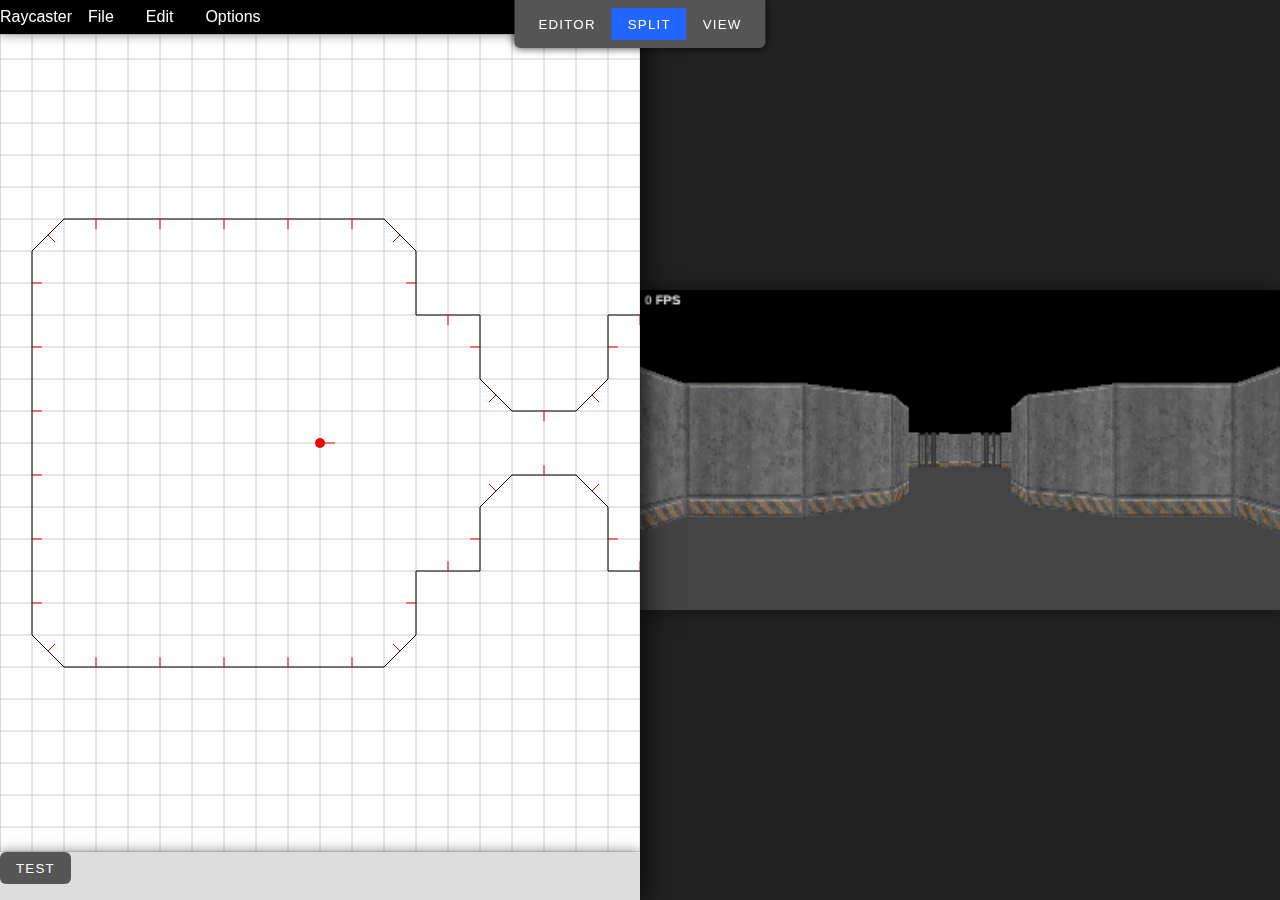
==== flextest.html @ f268cc6a "menu structure and styling" ====
<!DOCTYPE html>
<html lang="en">
<head>
    <meta charset="utf-8">
    <meta http-equiv="X-UA-Compatible" content="IE=edge">
    <meta name="viewport" content="width=device-width,initial-scale=1.0">
    <title>Flex test</title>
    <link href="resources/main.css" rel="stylesheet">
    <script src="scripts/newapp.js" type="text/javascript"></script>
</head>
<body>
    <div class="container" id="main">
        <div class="window-viewselector">
            <div class="btn-activecolor-primary" id="view-selector">
                <button value="editor"><span>Editor</span></button>
                <button value="split"><span>Split</span></button>
                <button value="view"><span>View</span></button>
            </div>
        </div>
        <div class="window window-left editor">
            <div class="editor-toolbar">
                <div class="menu-title">Raycaster</div>
                <menu data-ref="main-menu">
                    <li>
                        <button value="file">File</button>
                        <menu>
                            <li><button value="new">New</button></li>
                            <li><button value="open">Open</button></li>
                            <li><button value="save">Save</button></li>
                            <li><button value="save-as">Save As</button></li>
                        </menu>
                    </li>
                    <li>
                        <button value="edit">Edit</button>
                        <menu>
                            <li><button value="undo">Undo</button></li>
                            <li><button value="redo">Redo</button></li>
                            <li data-separator></li>
                            <li><button value="cut">Cut</button></li>
                            <li><button value="copy">Copy</button></li>
                            <li><button value="paste">Paste</button></li>
                        </menu>
                    </li>
                    <li>
                        <button value="options">Options</button>
                        <menu>
                            <li><button value="test1">Do something</button></li>
                            <li><button value="test2">Toggle viewselector</button></li>
                            <li>
                                <input type="checkbox" value="enabled" id="menu-toggle-viewselector" />
                                <label for="menu-toggle-viewselector">Enable viewselect</label>
                            </li>
                        </menu>
                    </li>
                </menu>
            </div>
            <div class="editor-content"><canvas id="panel" tabindex='1'></canvas></div>
            <div class="editor-footer"><button value="hello world" data-ref="btn-test"><span>Test</span></button></div>
        </div>
        <div class="window window-right">
            <div class="display-container">
                <div class="display-container-inner" id="raycast-view"></div>
            </div>
        </div>
    </div>
</body>
</html>
---- resources/main.css ----
@charset "UTF-8";
html, body {
  margin: 0;
  padding: 0;
  font-family: Arial, Helvetica, sans-serif;
}

/* colors */
body {
  /*--r-color-primary: #0099ff;*/
  --r-color-primary: #2266ff;
  --r-color-primary-dark: #1976d2;
  --r-color-primary-light: #bbdefb;
}

.btn-activecolor-primary {
  --r-color-button-active: var(--r-color-primary);
}

/* button styling */
.r-btn {
  position: relative;
  display: inline-flex;
  flex: 0 0 auto;
  align-items: center;
  justify-content: center;
  border-radius: 6px;
  outline: 0;
  border: 0;
  font-weight: 500;
  text-decoration: none;
  text-transform: uppercase;
  white-space: nowrap;
  letter-spacing: 0.0892857143em;
  transition-duration: 0.28s;
  transition-property: box-shadow, transform, opacity;
  transition-timing-function: cubic-bezier(0.4, 0, 0.2, 1);
  -webkit-user-select: none;
     -moz-user-select: none;
          user-select: none;
  vertical-align: middle;
  /**/
  padding: 0 16px;
  height: 32px;
  background-color: #555;
  color: #fff;
}

.r-btn.r-btn-active {
  background-color: var(--r-color-button-active);
}

.r-btn:not(.r-disabled) {
  cursor: pointer;
}

.r-btn:before {
  content: "";
  pointer-events: none;
  position: absolute;
  top: 0;
  left: 0;
  right: 0;
  bottom: 0;
  border-radius: inherit;
  background-color: #fff;
  opacity: 0;
  transition-duration: 0.28s;
  transition-property: opacity;
  transition-timing-function: cubic-bezier(0.4, 0, 0.2, 1);
}

.r-btn:not(.r-disabled):hover::before {
  opacity: 0.12;
}

.r-btn:not(.r-disabled):active::before {
  opacity: 0.24;
}

.r-btn.r-disabled {
  pointer-events: none;
  opacity: 0.38;
}

.r-btn span {
  align-items: center;
  color: inherit;
  display: flex;
  flex: 1 0 auto;
  justify-content: inherit;
  line-height: normal;
  position: relative;
  transition: inherit;
  transition-property: opacity;
}

/* ButtonGroup */
.r-btngroup {
  position: relative;
  display: inline-flex;
  vertical-align: middle;
}

.r-btngroup .r-btn:first-child:not(:last-child) {
  border-top-right-radius: 0;
  border-bottom-right-radius: 0;
}

.r-btngroup .r-btn:last-child:not(:first-child) {
  border-top-left-radius: 0;
  border-bottom-left-radius: 0;
}

.r-btngroup .r-btn:not(:last-child, :first-child) {
  border-radius: 0;
}

menu.r-menu {
  -webkit-user-select: none;
     -moz-user-select: none;
          user-select: none;
  font-size: 0;
  list-style-type: none;
  display: flex;
  flex-flow: row nowrap;
  color: #fff;
}
menu.r-menu, menu.r-menu menu {
  padding: 0;
  margin: 0;
}
menu.r-menu button, menu.r-menu label {
  display: block;
  position: relative;
  font-size: 1rem;
  text-align: left;
  white-space: nowrap;
  padding: 0.3rem 28px;
  margin: 0;
  border: none;
  color: currentColor;
  cursor: pointer;
  background-color: transparent;
}
menu.r-menu button {
  width: 100%;
}
menu.r-menu input[type=checkbox] {
  -webkit-appearance: none;
     -moz-appearance: none;
          appearance: none;
  display: block;
  position: absolute;
  pointer-events: none;
  top: 50%;
  left: 7px;
  transform: translateY(-50%);
  border: none;
  outline: none;
  background: none;
  margin: 0;
  padding: 0;
  line-height: 14px;
  text-align: center;
  height: 14px;
  width: 14px;
  color: currentColor;
}
menu.r-menu input[type=checkbox]::before {
  content: "✓";
  color: currentColor;
  opacity: 0;
  font-size: 10px;
  transition-property: opacity;
  transition-duration: 0.1s;
}
menu.r-menu input[type=checkbox]:checked::before {
  opacity: 1;
}
menu.r-menu li {
  position: relative;
}
menu.r-menu li:before {
  content: "";
  pointer-events: none;
  position: absolute;
  top: 0;
  left: 0;
  right: 0;
  bottom: 0;
  border-radius: inherit;
  background-color: #fff;
  opacity: 0;
  transition-property: opacity;
  transition-timing-function: cubic-bezier(0.4, 0, 0.2, 1);
}
menu.r-menu li:hover:before {
  opacity: 0.12;
}
menu.r-menu li[data-separator] {
  height: 1px;
  margin: 0.3rem 0;
  background-color: rgba(255, 255, 255, 0.2);
}
menu.r-menu > li {
  position: relative;
}
menu.r-menu > li > button {
  padding: 0.5rem 1rem;
}
menu.r-menu > li:hover:before {
  opacity: 0.12;
}
menu.r-menu > li > menu {
  position: absolute;
  top: 100%;
  left: 0;
  display: none;
}
menu.r-menu > li > menu, menu.r-menu > li > menu menu {
  background-color: #333;
}
menu.r-menu > li:hover > menu {
  display: block;
}

.container {
  position: relative;
  height: 100vh;
  width: 100vw;
  overflow: hidden;
  display: flex;
}

.window {
  position: relative;
  flex: 1;
  height: 100%;
  max-width: 100%;
  transition-property: flex, box-shadow, max-width;
  transition-duration: 0.3s;
  overflow: hidden;
}

.view-dynamic .window:hover {
  flex: 3;
}

.view-editor .window-right {
  max-width: 0%;
  flex: 0;
}

.view-view .window-left {
  max-width: 0%;
  flex: 0;
}

.window-left {
  background-color: #fff;
  z-index: 2;
  box-shadow: rgb(0, 0, 0) 0 0 32px;
}

.view-view .window-left {
  box-shadow: rgba(0, 0, 0, 0) 0 0 32px;
}

.window-right {
  background-color: #333;
  z-index: 1;
}

.window-viewselector {
  position: absolute;
  top: 0;
  left: 50%;
  transform: translateX(-50%);
  padding: 8px;
  background-color: #555;
  z-index: 3;
  border-bottom-left-radius: 6px;
  border-bottom-right-radius: 6px;
  box-shadow: rgba(0, 0, 0, 0.8) 0 0 8px;
}

/* Editor */
.editor {
  display: flex;
  flex-flow: column;
  height: 100%;
  z-index: 2;
}
.editor .editor-toolbar, .editor .editor-footer {
  position: relative;
  box-shadow: rgba(0, 0, 0, 0.5) 0 0 12px;
  z-index: 2;
}
.editor .editor-toolbar {
  display: flex;
  align-items: center;
  background-color: #000;
  color: #fff;
}
.editor .editor-footer {
  background-color: #ddd;
  min-height: 48px;
}
.editor .editor-content {
  background-color: #fff;
  flex: 2;
  overflow: hidden;
  z-index: 1;
}
.editor .editor-content canvas {
  width: 100%;
  height: 100%;
}
.editor .editor-content canvas:focus {
  outline: none;
}

/* View */
.display-container {
  --display-padding: 0px;
  --display-width: 800px;
  background-color: #222;
  display: flex;
  align-items: center;
  justify-content: center;
  height: 100%;
}
.display-container .display-container-inner {
  display: flex;
  aspect-ratio: 2/1;
  flex-grow: 1;
  max-height: calc(100% - var(--display-padding) * 2);
  justify-content: center;
}
.display-container .display-container-inner .raycast-display {
  display: block;
  aspect-ratio: 2/1;
  background-color: #000;
  max-width: calc(100% - var(--display-padding) * 2);
  box-shadow: rgba(0, 0, 0, 0.5) 0 0 16px;
}
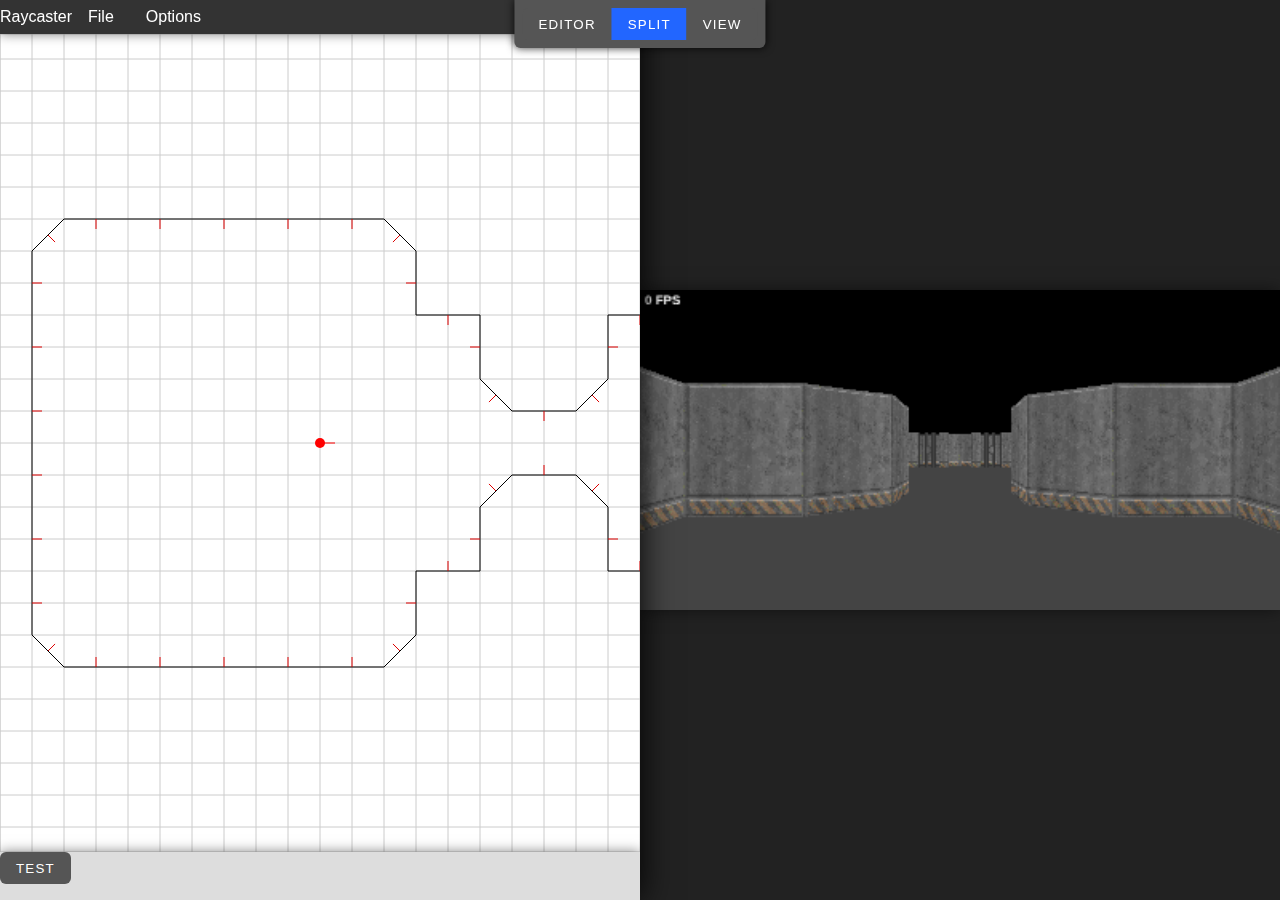
==== commit 95cf3b44: "submenus, and mockup" ====
--- a/flextest.html
+++ b/flextest.html
@@ -22,33 +22,67 @@
                 <div class="menu-title">Raycaster</div>
                 <menu data-ref="main-menu">
                     <li>
-                        <button value="file">File</button>
+                        <label>File</label>
                         <menu>
                             <li><button value="new">New</button></li>
                             <li><button value="open">Open</button></li>
-                            <li><button value="save">Save</button></li>
-                            <li><button value="save-as">Save As</button></li>
+                            <li><button value="save-as">Download</button></li>
                         </menu>
                     </li>
                     <li>
-                        <button value="edit">Edit</button>
+                        <label>Options</label>
                         <menu>
-                            <li><button value="undo">Undo</button></li>
-                            <li><button value="redo">Redo</button></li>
+                            <li>
+                                <label>Color</label>
+                                <menu>
+                                    <li><button value="options-opacity-custom">Custom</button></li>
+                                    <li data-separator></li>
+                                    <li><input type="radio" value="" name="options-color" id="options-color-1" checked /><label for="options-color-1">Random</label></li>
+                                    <li><input type="radio" value="#00000000" name="options-color" id="options-color-2" /><label for="options-color-2">Transparent</label></li>
+                                    <li><input type="radio" value="#444444ff" name="options-color" id="options-color-3" /><label for="options-color-3">Grey</label></li>
+                                    <li><input type="radio" value="#ff0000ff" name="options-color" id="options-color-4" /><label for="options-color-4">Red</label></li>
+                                    <li><input type="radio" value="#00ff00ff" name="options-color" id="options-color-5" /><label for="options-color-5">Green</label></li>
+                                    <li><input type="radio" value="#0000ffff" name="options-color" id="options-color-6" /><label for="options-color-6">Blue</label></li>
+                                    <li><input type="radio" value="#000000ff" name="options-color" id="options-color-7" /><label for="options-color-7">Black</label></li>
+                                    <li><input type="radio" value="#0099ffff" name="options-color" id="options-color-8" /><label for="options-color-8">LightBlue</label></li>
+                                </menu>
+                            </li>
+                            <li>
+                                <label>Texture</label>
+                                <menu>
+                                    <li><input type="radio" value="" name="options-texture" id="options-texture-1" checked /><label for="options-texture-1">None</label></li>
+                                    <li data-separator></li>
+                                    <li><input type="radio" value="concrete1" name="options-texture" id="options-texture-2" /><label for="options-texture-2">Concrete</label></li>
+                                    <li><input type="radio" value="concrete_pillar" name="options-texture" id="options-texture-3" /><label for="options-texture-3">Concrete Pillar</label></li>
+                                    <li><input type="radio" value="grate" name="options-texture" id="options-texture-4" /><label for="options-texture-4">Grate</label></li>
+                                    <li><input type="radio" value="debug" name="options-texture" id="options-texture-5" /><label for="options-texture-5">Debug</label></li>
+                                </menu>
+                            </li>
+                            <li>
+                                <label>Opacity</label>
+                                <menu>
+                                    <li><button value="options-opacity-custom">Custom</button></li>
+                                    <li data-separator></li>
+                                    <li><input type="radio" value="100" name="options-opacity" id="options-opacity-100" checked /><label for="options-opacity-100">100%</label></li>
+                                    <li><input type="radio" value="75"  name="options-opacity" id="options-opacity-75" /><label for="options-opacity-75">75%</label></li>
+                                    <li><input type="radio" value="50"  name="options-opacity" id="options-opacity-50" /><label for="options-opacity-50">50%</label></li>
+                                    <li><input type="radio" value="25"  name="options-opacity" id="options-opacity-25" /><label for="options-opacity-25">25%</label></li>
+                                    <li><input type="radio" value="10"  name="options-opacity" id="options-opacity-10" /><label for="options-opacity-10">10%</label></li>
+                                    <li><input type="radio" value="0"   name="options-opacity" id="options-opacity-0" /><label for="options-opacity-0">0%</label></li>
+                                </menu>
+                            </li>
                             <li data-separator></li>
-                            <li><button value="cut">Cut</button></li>
-                            <li><button value="copy">Copy</button></li>
-                            <li><button value="paste">Paste</button></li>
-                        </menu>
-                    </li>
-                    <li>
-                        <button value="options">Options</button>
-                        <menu>
-                            <li><button value="test1">Do something</button></li>
-                            <li><button value="test2">Toggle viewselector</button></li>
                             <li>
-                                <input type="checkbox" value="enabled" id="menu-toggle-viewselector" />
-                                <label for="menu-toggle-viewselector">Enable viewselect</label>
+                                <input type="checkbox" value="mirror" id="options-mirror" name="options-mirror" />
+                                <label for="options-mirror">Mirror</label>
+                            </li>
+                            <li>
+                                <input type="checkbox" value="opaque" id="options-opaque" name="options-opaque" />
+                                <label for="options-opaque">Opaque</label>
+                            </li>
+                            <li>
+                                <input type="checkbox" value="solid" id="options-solid" name="options-solid" />
+                                <label for="options-solid">Solid</label>
                             </li>
                         </menu>
                     </li>
--- a/resources/main.css
+++ b/resources/main.css
@@ -146,7 +146,7 @@
 menu.r-menu button {
   width: 100%;
 }
-menu.r-menu input[type=checkbox] {
+menu.r-menu input[type=checkbox], menu.r-menu input[type=radio] {
   -webkit-appearance: none;
      -moz-appearance: none;
           appearance: none;
@@ -167,7 +167,7 @@
   width: 14px;
   color: currentColor;
 }
-menu.r-menu input[type=checkbox]::before {
+menu.r-menu input[type=checkbox]::before, menu.r-menu input[type=radio]::before {
   content: "✓";
   color: currentColor;
   opacity: 0;
@@ -175,7 +175,7 @@
   transition-property: opacity;
   transition-duration: 0.1s;
 }
-menu.r-menu input[type=checkbox]:checked::before {
+menu.r-menu input[type=checkbox]:checked::before, menu.r-menu input[type=radio]:checked::before {
   opacity: 1;
 }
 menu.r-menu li {
@@ -203,25 +203,35 @@
   margin: 0.3rem 0;
   background-color: rgba(255, 255, 255, 0.2);
 }
-menu.r-menu > li {
-  position: relative;
-}
-menu.r-menu > li > button {
+menu.r-menu > li > button, menu.r-menu > li > label {
   padding: 0.5rem 1rem;
 }
 menu.r-menu > li:hover:before {
   opacity: 0.12;
 }
-menu.r-menu > li > menu {
+menu.r-menu > li menu {
   position: absolute;
   top: 100%;
   left: 0;
   display: none;
-}
-menu.r-menu > li > menu, menu.r-menu > li > menu menu {
   background-color: #333;
-}
-menu.r-menu > li:hover > menu {
+  border-radius: 6px;
+}
+menu.r-menu > li menu menu {
+  top: 0;
+  left: 100%;
+}
+menu.r-menu > li menu li:first-child {
+  margin-top: 6px;
+}
+menu.r-menu > li menu li:last-child {
+  margin-bottom: 6px;
+}
+menu.r-menu > li > menu {
+  border-top-left-radius: 0 !important;
+  border-top-right-radius: 0 !important;
+}
+menu.r-menu > li:hover > menu, menu.r-menu > li li:hover > menu {
   display: block;
 }
 
@@ -300,7 +310,7 @@
 .editor .editor-toolbar {
   display: flex;
   align-items: center;
-  background-color: #000;
+  background-color: #333;
   color: #fff;
 }
 .editor .editor-footer {
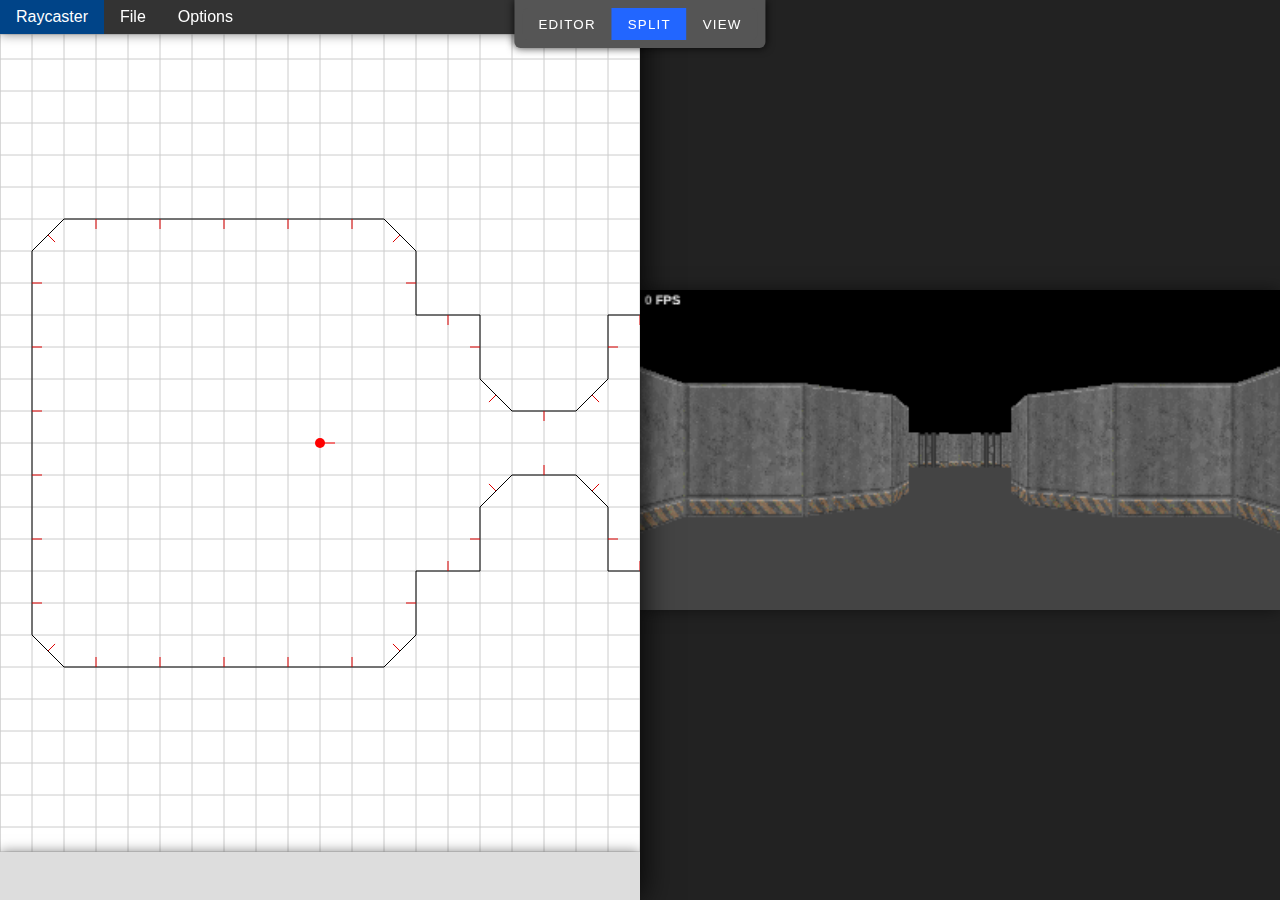
==== commit a6683c28: "title, hide button" ====
--- a/flextest.html
+++ b/flextest.html
@@ -89,7 +89,7 @@
                 </menu>
             </div>
             <div class="editor-content"><canvas id="panel" tabindex='1'></canvas></div>
-            <div class="editor-footer"><button value="hello world" data-ref="btn-test"><span>Test</span></button></div>
+            <div class="editor-footer"><button value="hello world" data-ref="btn-test" style="display: none;"><span>Test</span></button></div>
         </div>
         <div class="window window-right">
             <div class="display-container">
--- a/resources/main.css
+++ b/resources/main.css
@@ -313,6 +313,19 @@
   background-color: #333;
   color: #fff;
 }
+.editor .editor-toolbar .menu-title {
+  padding: 0 16px;
+  height: 100%;
+  display: flex;
+  align-items: center;
+  background-color: #004488;
+}
+.editor .editor-toolbar .separator {
+  height: 24px;
+  width: 1px;
+  background-color: rgba(255, 255, 255, 0.2);
+  margin: 0 8px;
+}
 .editor .editor-footer {
   background-color: #ddd;
   min-height: 48px;
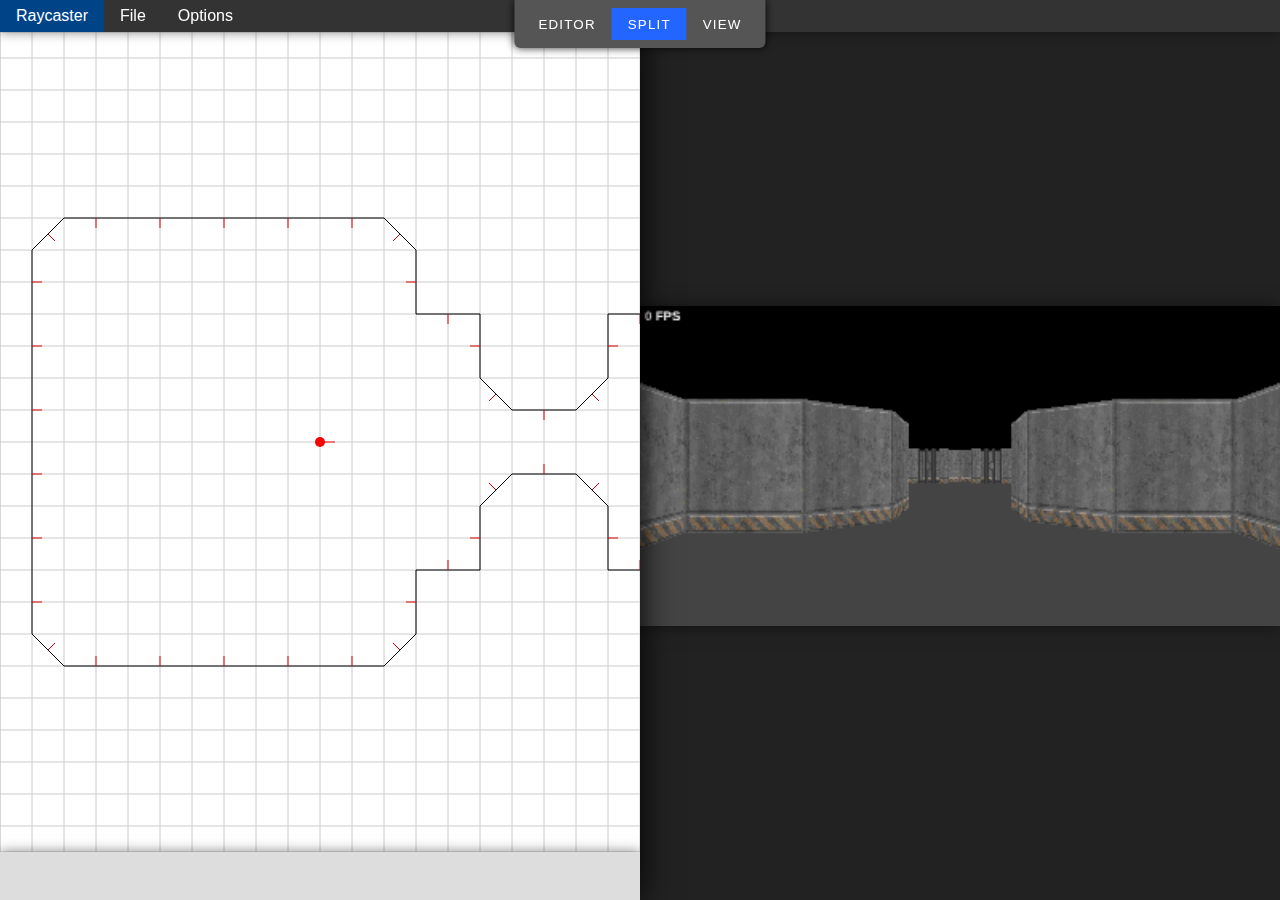
==== commit e96f9109: "toolbar is now on top of all windows" ====
--- a/flextest.html
+++ b/flextest.html
@@ -17,83 +17,86 @@
                 <button value="view"><span>View</span></button>
             </div>
         </div>
-        <div class="window window-left editor">
-            <div class="editor-toolbar">
-                <div class="menu-title">Raycaster</div>
-                <menu data-ref="main-menu">
-                    <li>
-                        <label>File</label>
-                        <menu>
-                            <li><button value="new">New</button></li>
-                            <li><button value="open">Open</button></li>
-                            <li><button value="save-as">Download</button></li>
-                        </menu>
-                    </li>
-                    <li>
-                        <label>Options</label>
-                        <menu>
-                            <li>
-                                <label>Color</label>
-                                <menu>
-                                    <li><button value="options-opacity-custom">Custom</button></li>
-                                    <li data-separator></li>
-                                    <li><input type="radio" value="" name="options-color" id="options-color-1" checked /><label for="options-color-1">Random</label></li>
-                                    <li><input type="radio" value="#00000000" name="options-color" id="options-color-2" /><label for="options-color-2">Transparent</label></li>
-                                    <li><input type="radio" value="#444444ff" name="options-color" id="options-color-3" /><label for="options-color-3">Grey</label></li>
-                                    <li><input type="radio" value="#ff0000ff" name="options-color" id="options-color-4" /><label for="options-color-4">Red</label></li>
-                                    <li><input type="radio" value="#00ff00ff" name="options-color" id="options-color-5" /><label for="options-color-5">Green</label></li>
-                                    <li><input type="radio" value="#0000ffff" name="options-color" id="options-color-6" /><label for="options-color-6">Blue</label></li>
-                                    <li><input type="radio" value="#000000ff" name="options-color" id="options-color-7" /><label for="options-color-7">Black</label></li>
-                                    <li><input type="radio" value="#0099ffff" name="options-color" id="options-color-8" /><label for="options-color-8">LightBlue</label></li>
-                                </menu>
-                            </li>
-                            <li>
-                                <label>Texture</label>
-                                <menu>
-                                    <li><input type="radio" value="" name="options-texture" id="options-texture-1" checked /><label for="options-texture-1">None</label></li>
-                                    <li data-separator></li>
-                                    <li><input type="radio" value="concrete1" name="options-texture" id="options-texture-2" /><label for="options-texture-2">Concrete</label></li>
-                                    <li><input type="radio" value="concrete_pillar" name="options-texture" id="options-texture-3" /><label for="options-texture-3">Concrete Pillar</label></li>
-                                    <li><input type="radio" value="grate" name="options-texture" id="options-texture-4" /><label for="options-texture-4">Grate</label></li>
-                                    <li><input type="radio" value="debug" name="options-texture" id="options-texture-5" /><label for="options-texture-5">Debug</label></li>
-                                </menu>
-                            </li>
-                            <li>
-                                <label>Opacity</label>
-                                <menu>
-                                    <li><button value="options-opacity-custom">Custom</button></li>
-                                    <li data-separator></li>
-                                    <li><input type="radio" value="100" name="options-opacity" id="options-opacity-100" checked /><label for="options-opacity-100">100%</label></li>
-                                    <li><input type="radio" value="75"  name="options-opacity" id="options-opacity-75" /><label for="options-opacity-75">75%</label></li>
-                                    <li><input type="radio" value="50"  name="options-opacity" id="options-opacity-50" /><label for="options-opacity-50">50%</label></li>
-                                    <li><input type="radio" value="25"  name="options-opacity" id="options-opacity-25" /><label for="options-opacity-25">25%</label></li>
-                                    <li><input type="radio" value="10"  name="options-opacity" id="options-opacity-10" /><label for="options-opacity-10">10%</label></li>
-                                    <li><input type="radio" value="0"   name="options-opacity" id="options-opacity-0" /><label for="options-opacity-0">0%</label></li>
-                                </menu>
-                            </li>
-                            <li data-separator></li>
-                            <li>
-                                <input type="checkbox" value="mirror" id="options-mirror" name="options-mirror" />
-                                <label for="options-mirror">Mirror</label>
-                            </li>
-                            <li>
-                                <input type="checkbox" value="opaque" id="options-opaque" name="options-opaque" />
-                                <label for="options-opaque">Opaque</label>
-                            </li>
-                            <li>
-                                <input type="checkbox" value="solid" id="options-solid" name="options-solid" />
-                                <label for="options-solid">Solid</label>
-                            </li>
-                        </menu>
-                    </li>
-                </menu>
+        
+        <div class="toolbar">
+            <div class="menu-title">Raycaster</div>
+            <menu data-ref="main-menu">
+                <li>
+                    <label>File</label>
+                    <menu>
+                        <li><button value="new">New</button></li>
+                        <li><button value="open">Open</button></li>
+                        <li><button value="save-as">Download</button></li>
+                    </menu>
+                </li>
+                <li>
+                    <label>Options</label>
+                    <menu>
+                        <li>
+                            <label>Color</label>
+                            <menu>
+                                <li><button value="options-opacity-custom">Custom</button></li>
+                                <li data-separator></li>
+                                <li><input type="radio" value="" name="options-color" id="options-color-1" checked /><label for="options-color-1">Random</label></li>
+                                <li><input type="radio" value="#00000000" name="options-color" id="options-color-2" /><label for="options-color-2">Transparent</label></li>
+                                <li><input type="radio" value="#444444ff" name="options-color" id="options-color-3" /><label for="options-color-3">Grey</label></li>
+                                <li><input type="radio" value="#ff0000ff" name="options-color" id="options-color-4" /><label for="options-color-4">Red</label></li>
+                                <li><input type="radio" value="#00ff00ff" name="options-color" id="options-color-5" /><label for="options-color-5">Green</label></li>
+                                <li><input type="radio" value="#0000ffff" name="options-color" id="options-color-6" /><label for="options-color-6">Blue</label></li>
+                                <li><input type="radio" value="#000000ff" name="options-color" id="options-color-7" /><label for="options-color-7">Black</label></li>
+                                <li><input type="radio" value="#0099ffff" name="options-color" id="options-color-8" /><label for="options-color-8">LightBlue</label></li>
+                            </menu>
+                        </li>
+                        <li>
+                            <label>Texture</label>
+                            <menu>
+                                <li><input type="radio" value="" name="options-texture" id="options-texture-1" checked /><label for="options-texture-1">None</label></li>
+                                <li data-separator></li>
+                                <li><input type="radio" value="concrete1" name="options-texture" id="options-texture-2" /><label for="options-texture-2">Concrete</label></li>
+                                <li><input type="radio" value="concrete_pillar" name="options-texture" id="options-texture-3" /><label for="options-texture-3">Concrete Pillar</label></li>
+                                <li><input type="radio" value="grate" name="options-texture" id="options-texture-4" /><label for="options-texture-4">Grate</label></li>
+                                <li><input type="radio" value="debug" name="options-texture" id="options-texture-5" /><label for="options-texture-5">Debug</label></li>
+                            </menu>
+                        </li>
+                        <li>
+                            <label>Opacity</label>
+                            <menu>
+                                <li><button value="options-opacity-custom">Custom</button></li>
+                                <li data-separator></li>
+                                <li><input type="radio" value="100" name="options-opacity" id="options-opacity-100" checked /><label for="options-opacity-100">100%</label></li>
+                                <li><input type="radio" value="75"  name="options-opacity" id="options-opacity-75" /><label for="options-opacity-75">75%</label></li>
+                                <li><input type="radio" value="50"  name="options-opacity" id="options-opacity-50" /><label for="options-opacity-50">50%</label></li>
+                                <li><input type="radio" value="25"  name="options-opacity" id="options-opacity-25" /><label for="options-opacity-25">25%</label></li>
+                                <li><input type="radio" value="10"  name="options-opacity" id="options-opacity-10" /><label for="options-opacity-10">10%</label></li>
+                                <li><input type="radio" value="0"   name="options-opacity" id="options-opacity-0" /><label for="options-opacity-0">0%</label></li>
+                            </menu>
+                        </li>
+                        <li data-separator></li>
+                        <li>
+                            <input type="checkbox" value="mirror" id="options-mirror" name="options-mirror" />
+                            <label for="options-mirror">Mirror</label>
+                        </li>
+                        <li>
+                            <input type="checkbox" value="opaque" id="options-opaque" name="options-opaque" />
+                            <label for="options-opaque">Opaque</label>
+                        </li>
+                        <li>
+                            <input type="checkbox" value="solid" id="options-solid" name="options-solid" />
+                            <label for="options-solid">Solid</label>
+                        </li>
+                    </menu>
+                </li>
+            </menu>
+        </div>
+        <div class="window-container">
+            <div class="window window-left editor">
+                <div class="editor-content"><canvas id="panel" tabindex='1'></canvas></div>
+                <div class="editor-footer"><button value="hello world" data-ref="btn-test" style="display: none;"><span>Test</span></button></div>
             </div>
-            <div class="editor-content"><canvas id="panel" tabindex='1'></canvas></div>
-            <div class="editor-footer"><button value="hello world" data-ref="btn-test" style="display: none;"><span>Test</span></button></div>
-        </div>
-        <div class="window window-right">
-            <div class="display-container">
-                <div class="display-container-inner" id="raycast-view"></div>
+            <div class="window window-right">
+                <div class="display-container">
+                    <div class="display-container-inner" id="raycast-view"></div>
+                </div>
             </div>
         </div>
     </div>
--- a/resources/main.css
+++ b/resources/main.css
@@ -3,6 +3,10 @@
   margin: 0;
   padding: 0;
   font-family: Arial, Helvetica, sans-serif;
+}
+
+div, button, label {
+  box-sizing: border-box;
 }
 
 /* colors */
@@ -131,7 +135,8 @@
   margin: 0;
 }
 menu.r-menu button, menu.r-menu label {
-  display: block;
+  display: flex;
+  align-items: center;
   position: relative;
   font-size: 1rem;
   text-align: left;
@@ -145,6 +150,9 @@
 }
 menu.r-menu button {
   width: 100%;
+}
+menu.r-menu > button, menu.r-menu label {
+  height: 100%;
 }
 menu.r-menu input[type=checkbox], menu.r-menu input[type=radio] {
   -webkit-appearance: none;
@@ -241,6 +249,35 @@
   width: 100vw;
   overflow: hidden;
   display: flex;
+  flex-direction: column;
+  --toolbar-height: 32px;
+}
+
+/* Toolbar */
+.toolbar {
+  position: relative;
+  box-shadow: rgba(0, 0, 0, 0.5) 0 0 12px;
+  z-index: 3;
+  display: flex;
+  align-items: center;
+  background-color: #333;
+  color: #fff;
+  height: var(--toolbar-height);
+}
+.toolbar .menu-title {
+  padding: 0 16px;
+  height: 100%;
+  display: flex;
+  align-items: center;
+  background-color: #004488;
+}
+.toolbar > menu {
+  height: 100%;
+}
+
+.window-container {
+  display: flex;
+  height: calc(100% - var(--toolbar-height));
 }
 
 .window {
@@ -289,7 +326,7 @@
   transform: translateX(-50%);
   padding: 8px;
   background-color: #555;
-  z-index: 3;
+  z-index: 6;
   border-bottom-left-radius: 6px;
   border-bottom-right-radius: 6px;
   box-shadow: rgba(0, 0, 0, 0.8) 0 0 8px;
@@ -302,29 +339,10 @@
   height: 100%;
   z-index: 2;
 }
-.editor .editor-toolbar, .editor .editor-footer {
+.editor .editor-footer {
   position: relative;
   box-shadow: rgba(0, 0, 0, 0.5) 0 0 12px;
   z-index: 2;
-}
-.editor .editor-toolbar {
-  display: flex;
-  align-items: center;
-  background-color: #333;
-  color: #fff;
-}
-.editor .editor-toolbar .menu-title {
-  padding: 0 16px;
-  height: 100%;
-  display: flex;
-  align-items: center;
-  background-color: #004488;
-}
-.editor .editor-toolbar .separator {
-  height: 24px;
-  width: 1px;
-  background-color: rgba(255, 255, 255, 0.2);
-  margin: 0 8px;
 }
 .editor .editor-footer {
   background-color: #ddd;
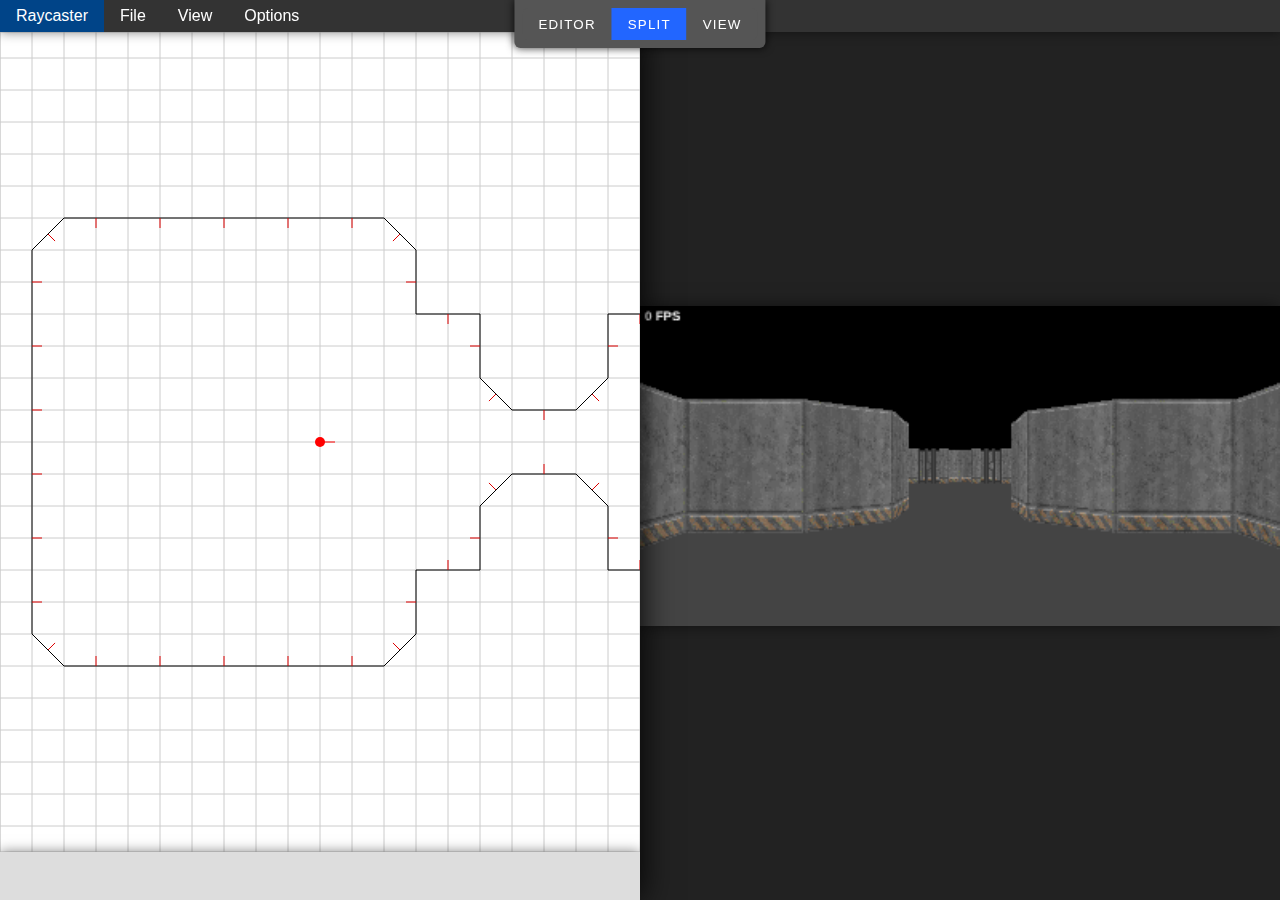
==== commit 5a5d4531: "more menu fixes" ====
--- a/flextest.html
+++ b/flextest.html
@@ -29,6 +29,20 @@
                         <li><button value="save-as">Download</button></li>
                     </menu>
                 </li>
+                <li>
+                    <label>View</label>
+                    <menu>
+                        <li>
+                            <label>Grid</label>
+                            <menu>
+                                <li><button value="options-grid-size-custom">Custom</button></li>
+                                <li data-separator></li>
+                                <li><input type="radio" value="64" name="options-grid-size" id="options-grid-size-1" checked /><label for="options-grid-size-1">64x64</label></li>
+                                <li><input type="radio" value="32" name="options-grid-size" id="options-grid-size-2" /><label for="options-grid-size-2">32x32</label></li>
+                                <li><input type="radio" value="16" name="options-grid-size" id="options-grid-size-3" /><label for="options-grid-size-3">16x16</label></li>
+                            </menu>
+                        </li>
+                    </menu>
                 <li>
                     <label>Options</label>
                     <menu>
--- a/resources/main.css
+++ b/resources/main.css
@@ -224,6 +224,7 @@
   display: none;
   background-color: #333;
   border-radius: 6px;
+  border-top-left-radius: 0;
 }
 menu.r-menu > li menu menu {
   top: 0;
@@ -236,7 +237,6 @@
   margin-bottom: 6px;
 }
 menu.r-menu > li > menu {
-  border-top-left-radius: 0 !important;
   border-top-right-radius: 0 !important;
 }
 menu.r-menu > li:hover > menu, menu.r-menu > li li:hover > menu {
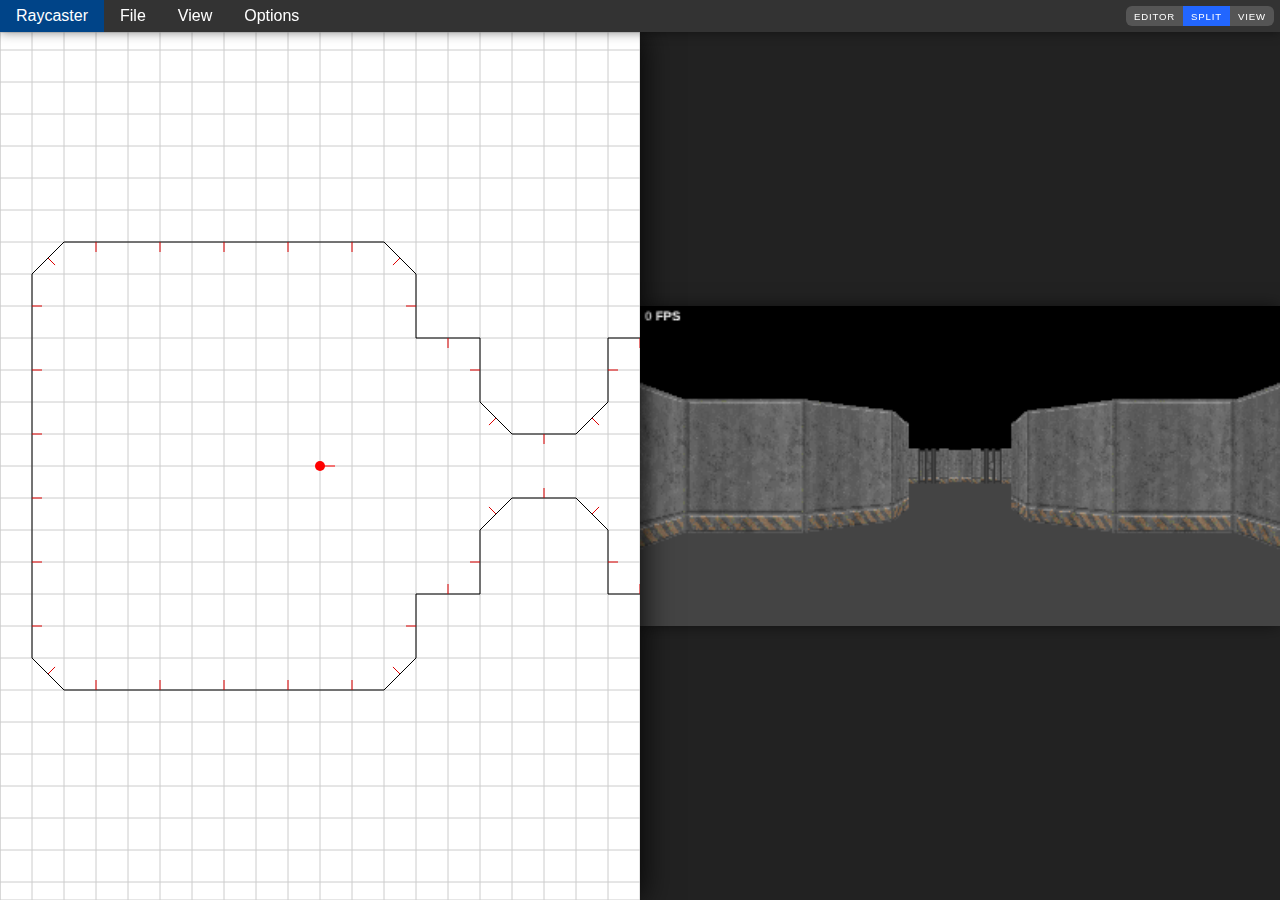
==== commit 695cfdc4: "viewselector is now part of toolbar" ====
--- a/flextest.html
+++ b/flextest.html
@@ -9,98 +9,16 @@
     <script src="scripts/newapp.js" type="text/javascript"></script>
 </head>
 <body>
-    <div class="container" id="main">
-        <div class="window-viewselector">
-            <div class="btn-activecolor-primary" id="view-selector">
+    <div class="container loading" id="main">
+        <div class="toolbar">
+            <div class="menu-title">Raycaster</div>
+            <menu data-ref="main-menu"></menu>
+            <div class="spacer"></div>
+            <div class="btn-activecolor-primary small view-selector" data-ref="view-selector">
                 <button value="editor"><span>Editor</span></button>
                 <button value="split"><span>Split</span></button>
                 <button value="view"><span>View</span></button>
             </div>
-        </div>
-        
-        <div class="toolbar">
-            <div class="menu-title">Raycaster</div>
-            <menu data-ref="main-menu">
-                <li>
-                    <label>File</label>
-                    <menu>
-                        <li><button value="new">New</button></li>
-                        <li><button value="open">Open</button></li>
-                        <li><button value="save-as">Download</button></li>
-                    </menu>
-                </li>
-                <li>
-                    <label>View</label>
-                    <menu>
-                        <li>
-                            <label>Grid</label>
-                            <menu>
-                                <li><button value="options-grid-size-custom">Custom</button></li>
-                                <li data-separator></li>
-                                <li><input type="radio" value="64" name="options-grid-size" id="options-grid-size-1" checked /><label for="options-grid-size-1">64x64</label></li>
-                                <li><input type="radio" value="32" name="options-grid-size" id="options-grid-size-2" /><label for="options-grid-size-2">32x32</label></li>
-                                <li><input type="radio" value="16" name="options-grid-size" id="options-grid-size-3" /><label for="options-grid-size-3">16x16</label></li>
-                            </menu>
-                        </li>
-                    </menu>
-                <li>
-                    <label>Options</label>
-                    <menu>
-                        <li>
-                            <label>Color</label>
-                            <menu>
-                                <li><button value="options-opacity-custom">Custom</button></li>
-                                <li data-separator></li>
-                                <li><input type="radio" value="" name="options-color" id="options-color-1" checked /><label for="options-color-1">Random</label></li>
-                                <li><input type="radio" value="#00000000" name="options-color" id="options-color-2" /><label for="options-color-2">Transparent</label></li>
-                                <li><input type="radio" value="#444444ff" name="options-color" id="options-color-3" /><label for="options-color-3">Grey</label></li>
-                                <li><input type="radio" value="#ff0000ff" name="options-color" id="options-color-4" /><label for="options-color-4">Red</label></li>
-                                <li><input type="radio" value="#00ff00ff" name="options-color" id="options-color-5" /><label for="options-color-5">Green</label></li>
-                                <li><input type="radio" value="#0000ffff" name="options-color" id="options-color-6" /><label for="options-color-6">Blue</label></li>
-                                <li><input type="radio" value="#000000ff" name="options-color" id="options-color-7" /><label for="options-color-7">Black</label></li>
-                                <li><input type="radio" value="#0099ffff" name="options-color" id="options-color-8" /><label for="options-color-8">LightBlue</label></li>
-                            </menu>
-                        </li>
-                        <li>
-                            <label>Texture</label>
-                            <menu>
-                                <li><input type="radio" value="" name="options-texture" id="options-texture-1" checked /><label for="options-texture-1">None</label></li>
-                                <li data-separator></li>
-                                <li><input type="radio" value="concrete1" name="options-texture" id="options-texture-2" /><label for="options-texture-2">Concrete</label></li>
-                                <li><input type="radio" value="concrete_pillar" name="options-texture" id="options-texture-3" /><label for="options-texture-3">Concrete Pillar</label></li>
-                                <li><input type="radio" value="grate" name="options-texture" id="options-texture-4" /><label for="options-texture-4">Grate</label></li>
-                                <li><input type="radio" value="debug" name="options-texture" id="options-texture-5" /><label for="options-texture-5">Debug</label></li>
-                            </menu>
-                        </li>
-                        <li>
-                            <label>Opacity</label>
-                            <menu>
-                                <li><button value="options-opacity-custom">Custom</button></li>
-                                <li data-separator></li>
-                                <li><input type="radio" value="100" name="options-opacity" id="options-opacity-100" checked /><label for="options-opacity-100">100%</label></li>
-                                <li><input type="radio" value="75"  name="options-opacity" id="options-opacity-75" /><label for="options-opacity-75">75%</label></li>
-                                <li><input type="radio" value="50"  name="options-opacity" id="options-opacity-50" /><label for="options-opacity-50">50%</label></li>
-                                <li><input type="radio" value="25"  name="options-opacity" id="options-opacity-25" /><label for="options-opacity-25">25%</label></li>
-                                <li><input type="radio" value="10"  name="options-opacity" id="options-opacity-10" /><label for="options-opacity-10">10%</label></li>
-                                <li><input type="radio" value="0"   name="options-opacity" id="options-opacity-0" /><label for="options-opacity-0">0%</label></li>
-                            </menu>
-                        </li>
-                        <li data-separator></li>
-                        <li>
-                            <input type="checkbox" value="mirror" id="options-mirror" name="options-mirror" />
-                            <label for="options-mirror">Mirror</label>
-                        </li>
-                        <li>
-                            <input type="checkbox" value="opaque" id="options-opaque" name="options-opaque" />
-                            <label for="options-opaque">Opaque</label>
-                        </li>
-                        <li>
-                            <input type="checkbox" value="solid" id="options-solid" name="options-solid" />
-                            <label for="options-solid">Solid</label>
-                        </li>
-                    </menu>
-                </li>
-            </menu>
         </div>
         <div class="window-container">
             <div class="window window-left editor">
--- a/resources/main.css
+++ b/resources/main.css
@@ -5,7 +5,7 @@
   font-family: Arial, Helvetica, sans-serif;
 }
 
-div, button, label {
+div, button, label, span {
   box-sizing: border-box;
 }
 
@@ -31,6 +31,7 @@
   border-radius: 6px;
   outline: 0;
   border: 0;
+  font-size: 0.8rem;
   font-weight: 500;
   text-decoration: none;
   text-transform: uppercase;
@@ -50,6 +51,13 @@
   color: #fff;
 }
 
+.r-btn.small, .r-btngroup.small .r-btn {
+  height: 20px;
+  padding-left: 8px;
+  padding-right: 8px;
+  font-size: 0.6rem;
+}
+
 .r-btn.r-btn-active {
   background-color: var(--r-color-button-active);
 }
@@ -134,7 +142,7 @@
   padding: 0;
   margin: 0;
 }
-menu.r-menu button, menu.r-menu label {
+menu.r-menu button, menu.r-menu label, menu.r-menu span {
   display: flex;
   align-items: center;
   position: relative;
@@ -150,9 +158,6 @@
 }
 menu.r-menu button {
   width: 100%;
-}
-menu.r-menu > button, menu.r-menu label {
-  height: 100%;
 }
 menu.r-menu input[type=checkbox], menu.r-menu input[type=radio] {
   -webkit-appearance: none;
@@ -211,8 +216,9 @@
   margin: 0.3rem 0;
   background-color: rgba(255, 255, 255, 0.2);
 }
-menu.r-menu > li > button, menu.r-menu > li > label {
+menu.r-menu > li > button, menu.r-menu > li > label, menu.r-menu > li > span {
   padding: 0.5rem 1rem;
+  height: 100%;
 }
 menu.r-menu > li:hover:before {
   opacity: 0.12;
@@ -243,6 +249,10 @@
   display: block;
 }
 
+body {
+  background-color: #111;
+}
+
 .container {
   position: relative;
   height: 100vh;
@@ -251,6 +261,16 @@
   display: flex;
   flex-direction: column;
   --toolbar-height: 32px;
+  opacity: 1;
+  transition-duration: 1s;
+  transition-property: opacity;
+  transition-delay: 0.3s;
+}
+
+.container.loading {
+  transition-delay: 0;
+  pointer-events: none;
+  opacity: 0;
 }
 
 /* Toolbar */
@@ -271,8 +291,14 @@
   align-items: center;
   background-color: #004488;
 }
+.toolbar .spacer {
+  flex: 1;
+}
 .toolbar > menu {
   height: 100%;
+}
+.toolbar .view-selector {
+  margin-right: 6px;
 }
 
 .window-container {
@@ -319,34 +345,12 @@
   z-index: 1;
 }
 
-.window-viewselector {
-  position: absolute;
-  top: 0;
-  left: 50%;
-  transform: translateX(-50%);
-  padding: 8px;
-  background-color: #555;
-  z-index: 6;
-  border-bottom-left-radius: 6px;
-  border-bottom-right-radius: 6px;
-  box-shadow: rgba(0, 0, 0, 0.8) 0 0 8px;
-}
-
 /* Editor */
 .editor {
   display: flex;
   flex-flow: column;
   height: 100%;
   z-index: 2;
-}
-.editor .editor-footer {
-  position: relative;
-  box-shadow: rgba(0, 0, 0, 0.5) 0 0 12px;
-  z-index: 2;
-}
-.editor .editor-footer {
-  background-color: #ddd;
-  min-height: 48px;
 }
 .editor .editor-content {
   background-color: #fff;
@@ -360,6 +364,12 @@
 }
 .editor .editor-content canvas:focus {
   outline: none;
+}
+.editor .editor-footer {
+  position: relative;
+  box-shadow: rgba(0, 0, 0, 0.5) 0 0 12px;
+  z-index: 2;
+  background-color: #ddd;
 }
 
 /* View */
